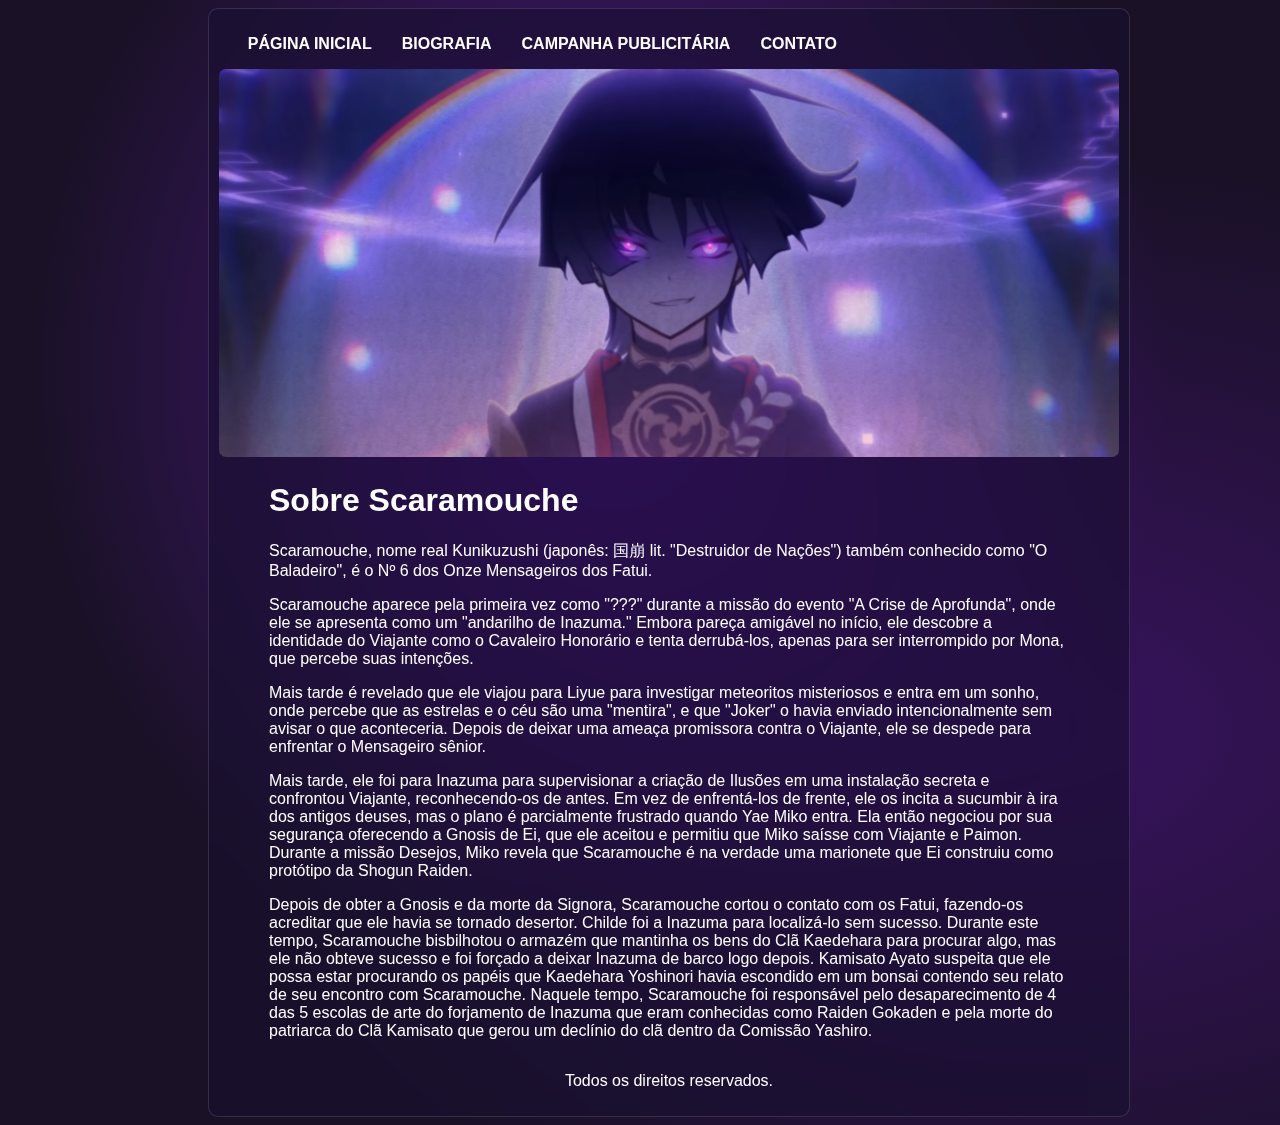
==== index.html @ f687d6ef "Add files via upload" ====
<!DOCTYPE html>
<html lang="pt-br">
<head>
    <meta charset="UTF-8">
    <meta http-equiv="X-UA-Compatible" content="IE=edge">
    <meta name="viewport" content="width=device-width, initial-scale=1.0">
    <title>Sobre Scaramouche</title>
    <link rel="shortcut icon" href="https://upload-os-bbs.mihoyo.com/upload/2021/03/04/90682836/cbf8dfdeb42208d9675fe48507b9b251_1002847374260448286.png" type="image/x-icon">
    <link rel="stylesheet" href="css/style.css">
</head>
<body>
    <div class="Container">
        <nav class="nav">
            <a class="nav-item" href="index.html">PÁGINA INICIAL</a>
            <a class="nav-item" href="pages/biografia.html">BIOGRAFIA</a>
            <a class="nav-item" href="pages/campanhaPubli.html">CAMPANHA PUBLICITÁRIA</a>
            <a class="nav-item" href="pages/contato.html">CONTATO</a>
        </nav>
        <header>
            <img class="scarahead" src="./img/scara1.png" alt="">
        </header>
        <main>
            <h1>Sobre Scaramouche</h1>
            <p>Scaramouche, nome real Kunikuzushi (japonês: 国崩 lit. "Destruidor de Nações") também conhecido como "O Baladeiro", é o Nº 6 dos Onze Mensageiros dos Fatui.</p>
            <p>Scaramouche aparece pela primeira vez como "???" durante a missão do evento "A Crise de Aprofunda", onde ele se apresenta como um "andarilho de Inazuma." Embora pareça amigável no início, ele descobre a identidade do Viajante como o Cavaleiro Honorário e tenta derrubá-los, apenas para ser interrompido por Mona, que percebe suas intenções.</p>
            <p>Mais tarde é revelado que ele viajou para Liyue para investigar meteoritos misteriosos e entra em um sonho, onde percebe que as estrelas e o céu são uma "mentira", e que "Joker" o havia enviado intencionalmente sem avisar o que aconteceria. Depois de deixar uma ameaça promissora contra o Viajante, ele se despede para enfrentar o Mensageiro sênior.</p>
            <p>Mais tarde, ele foi para Inazuma para supervisionar a criação de Ilusões em uma instalação secreta e confrontou Viajante, reconhecendo-os de antes. Em vez de enfrentá-los de frente, ele os incita a sucumbir à ira dos antigos deuses, mas o plano é parcialmente frustrado quando Yae Miko entra. Ela então negociou por sua segurança oferecendo a Gnosis de Ei, que ele aceitou e permitiu que Miko saísse com Viajante e Paimon. Durante a missão Desejos, Miko revela que Scaramouche é na verdade uma marionete que Ei construiu como protótipo da Shogun Raiden.</p>
            <p>Depois de obter a Gnosis e da morte da Signora, Scaramouche cortou o contato com os Fatui, fazendo-os acreditar que ele havia se tornado desertor. Childe foi a Inazuma para localizá-lo sem sucesso. Durante este tempo, Scaramouche bisbilhotou o armazém que mantinha os bens do Clã Kaedehara para procurar algo, mas ele não obteve sucesso e foi forçado a deixar Inazuma de barco logo depois. Kamisato Ayato suspeita que ele possa estar procurando os papéis que Kaedehara Yoshinori havia escondido em um bonsai contendo seu relato de seu encontro com Scaramouche. Naquele tempo, Scaramouche foi responsável pelo desaparecimento de 4 das 5 escolas de arte do forjamento de Inazuma que eram conhecidas como Raiden Gokaden e pela morte do patriarca do Clã Kamisato que gerou um declínio do clã dentro da Comissão Yashiro.</p>
        </main>
        <footer>
            <p>Todos os direitos reservados.</p>
        </footer>
    </div>
</body>
</html>
---- css/style.css ----
body{
    background-color: #1a1127;
    background-image: 
    radial-gradient(at 47% 33%, hsl(268.70, 70%, 32%) 0, transparent 59%), 
    radial-gradient(at 82% 65%, hsl(269.59, 67%, 22%) 0, transparent 55%);
    font: normal 12pt arial;
}
header{
    width: 900px;
}
.Container{
    width: 900px;
    display: flex;
    flex-direction: column;
    justify-content: center;
    margin-left: 200px;
    margin-right: 200px;
    padding: 10px;
    backdrop-filter: blur(16px) saturate(180%);
    -webkit-backdrop-filter: blur(16px) saturate(180%);
    background-color: rgba(23, 17, 40, 0.75);
    border: 1px solid rgba(255, 255, 255, 0.125);
    border-radius: 10px;
}.nav{
    padding: 1rem;
}.nav-item{
    color: #fff;
    font-weight: bold;
    text-decoration: none;
    padding: 0.8rem;
}.scarahead{
    border-radius: 7px;
}
main{
    color: white;
    padding-left: 50px;
    padding-right: 50px;
}footer p{
    color: white;
    text-align: center;
}.styltxt{
    font-style: italic;
}
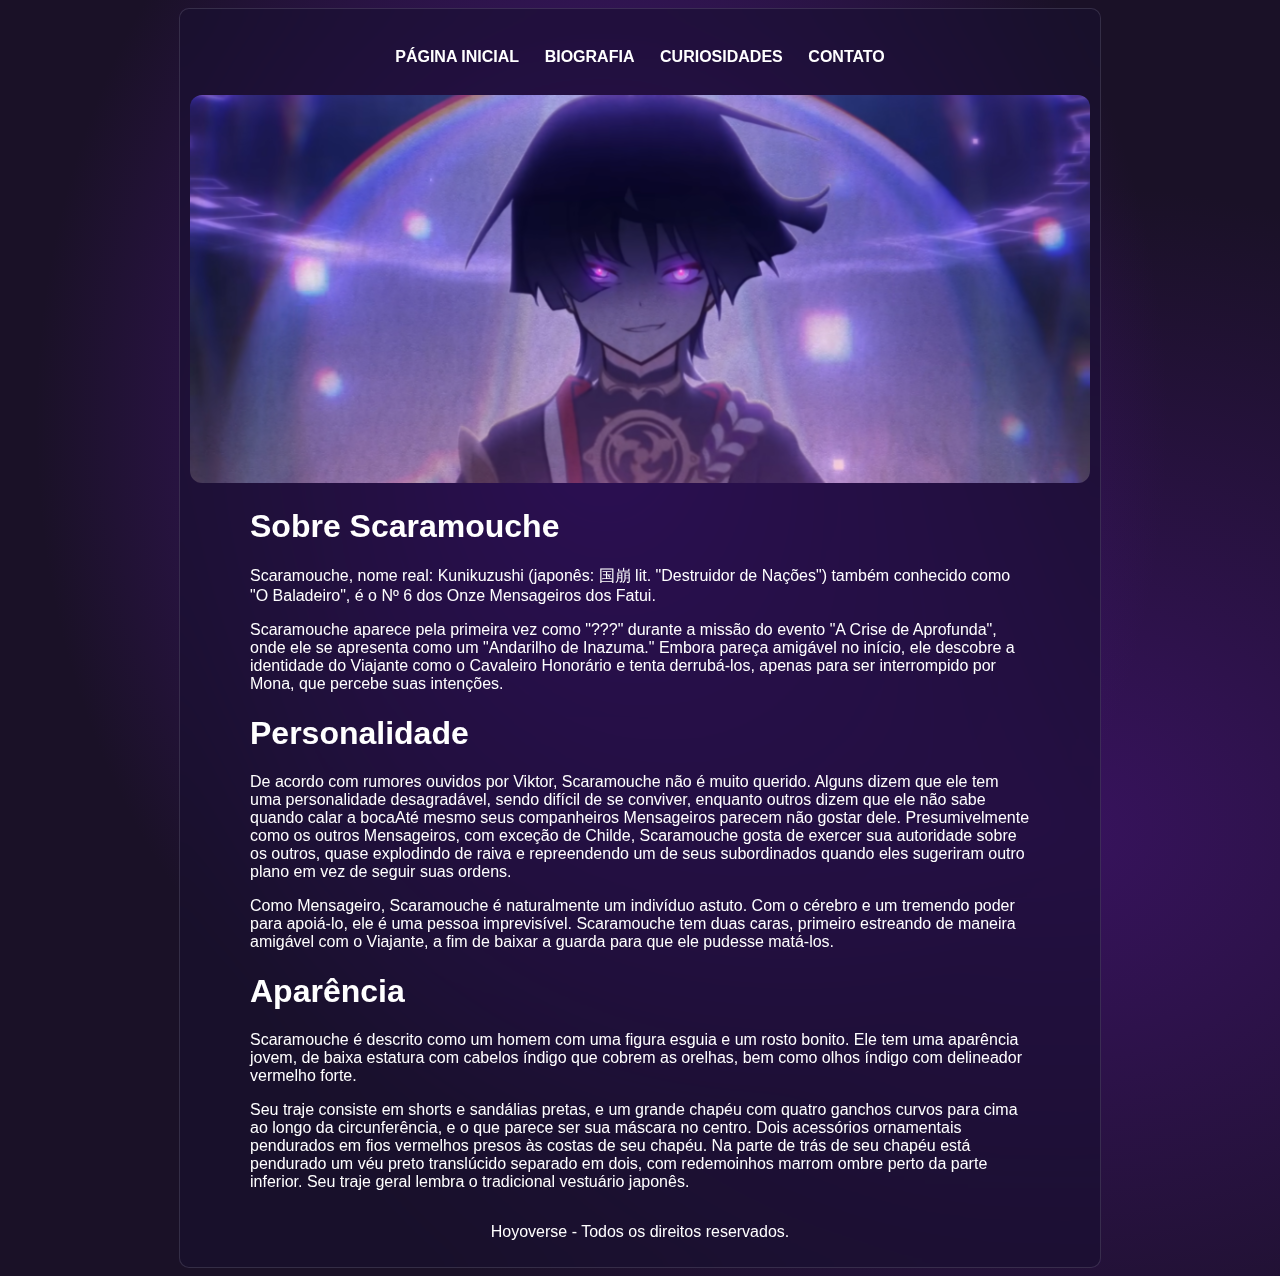
==== commit bad3a8be: "continuação" ====
--- a/index.html
+++ b/index.html
@@ -13,7 +13,7 @@
         <nav class="nav">
             <a class="nav-item" href="index.html">PÁGINA INICIAL</a>
             <a class="nav-item" href="pages/biografia.html">BIOGRAFIA</a>
-            <a class="nav-item" href="pages/campanhaPubli.html">CAMPANHA PUBLICITÁRIA</a>
+            <a class="nav-item" href="pages/curiosidade.html">CURIOSIDADES</a>
             <a class="nav-item" href="pages/contato.html">CONTATO</a>
         </nav>
         <header>
@@ -21,14 +21,17 @@
         </header>
         <main>
             <h1>Sobre Scaramouche</h1>
-            <p>Scaramouche, nome real Kunikuzushi (japonês: 国崩 lit. "Destruidor de Nações") também conhecido como "O Baladeiro", é o Nº 6 dos Onze Mensageiros dos Fatui.</p>
-            <p>Scaramouche aparece pela primeira vez como "???" durante a missão do evento "A Crise de Aprofunda", onde ele se apresenta como um "andarilho de Inazuma." Embora pareça amigável no início, ele descobre a identidade do Viajante como o Cavaleiro Honorário e tenta derrubá-los, apenas para ser interrompido por Mona, que percebe suas intenções.</p>
-            <p>Mais tarde é revelado que ele viajou para Liyue para investigar meteoritos misteriosos e entra em um sonho, onde percebe que as estrelas e o céu são uma "mentira", e que "Joker" o havia enviado intencionalmente sem avisar o que aconteceria. Depois de deixar uma ameaça promissora contra o Viajante, ele se despede para enfrentar o Mensageiro sênior.</p>
-            <p>Mais tarde, ele foi para Inazuma para supervisionar a criação de Ilusões em uma instalação secreta e confrontou Viajante, reconhecendo-os de antes. Em vez de enfrentá-los de frente, ele os incita a sucumbir à ira dos antigos deuses, mas o plano é parcialmente frustrado quando Yae Miko entra. Ela então negociou por sua segurança oferecendo a Gnosis de Ei, que ele aceitou e permitiu que Miko saísse com Viajante e Paimon. Durante a missão Desejos, Miko revela que Scaramouche é na verdade uma marionete que Ei construiu como protótipo da Shogun Raiden.</p>
-            <p>Depois de obter a Gnosis e da morte da Signora, Scaramouche cortou o contato com os Fatui, fazendo-os acreditar que ele havia se tornado desertor. Childe foi a Inazuma para localizá-lo sem sucesso. Durante este tempo, Scaramouche bisbilhotou o armazém que mantinha os bens do Clã Kaedehara para procurar algo, mas ele não obteve sucesso e foi forçado a deixar Inazuma de barco logo depois. Kamisato Ayato suspeita que ele possa estar procurando os papéis que Kaedehara Yoshinori havia escondido em um bonsai contendo seu relato de seu encontro com Scaramouche. Naquele tempo, Scaramouche foi responsável pelo desaparecimento de 4 das 5 escolas de arte do forjamento de Inazuma que eram conhecidas como Raiden Gokaden e pela morte do patriarca do Clã Kamisato que gerou um declínio do clã dentro da Comissão Yashiro.</p>
+            <p>Scaramouche, nome real: Kunikuzushi (japonês: 国崩 lit. "Destruidor de Nações") também conhecido como "O Baladeiro", é o Nº 6 dos Onze Mensageiros dos Fatui.</p>
+            <p>Scaramouche aparece pela primeira vez como "???" durante a missão do evento "A Crise de Aprofunda", onde ele se apresenta como um "Andarilho de Inazuma." Embora pareça amigável no início, ele descobre a identidade do Viajante como o Cavaleiro Honorário e tenta derrubá-los, apenas para ser interrompido por Mona, que percebe suas intenções.</p>
+            <h1>Personalidade</h1>
+            <p>De acordo com rumores ouvidos por Viktor, Scaramouche não é muito querido. Alguns dizem que ele tem uma personalidade desagradável, sendo difícil de se conviver, enquanto outros dizem que ele não sabe quando calar a bocaAté mesmo seus companheiros Mensageiros parecem não gostar dele. Presumivelmente como os outros Mensageiros, com exceção de Childe, Scaramouche gosta de exercer sua autoridade sobre os outros, quase explodindo de raiva e repreendendo um de seus subordinados quando eles sugeriram outro plano em vez de seguir suas ordens.</p>
+            <p>Como Mensageiro, Scaramouche é naturalmente um indivíduo astuto. Com o cérebro e um tremendo poder para apoiá-lo, ele é uma pessoa imprevisível. Scaramouche tem duas caras, primeiro estreando de maneira amigável com o Viajante, a fim de baixar a guarda para que ele pudesse matá-los.</p>
+            <h1>Aparência</h1>
+            <p>Scaramouche é descrito como um homem com uma figura esguia e um rosto bonito. Ele tem uma aparência jovem, de baixa estatura com cabelos índigo que cobrem as orelhas, bem como olhos índigo com delineador vermelho forte.</p>
+            <p>Seu traje consiste em shorts e sandálias pretas, e um grande chapéu com quatro ganchos curvos para cima ao longo da circunferência, e o que parece ser sua máscara no centro. Dois acessórios ornamentais pendurados em fios vermelhos presos às costas de seu chapéu. Na parte de trás de seu chapéu está pendurado um véu preto translúcido separado em dois, com redemoinhos marrom ombre perto da parte inferior. Seu traje geral lembra o tradicional vestuário japonês.</p>
         </main>
         <footer>
-            <p>Todos os direitos reservados.</p>
+            <p>Hoyoverse - Todos os direitos reservados.</p>
         </footer>
     </div>
 </body>
--- a/css/style.css
+++ b/css/style.css
@@ -4,6 +4,9 @@
     radial-gradient(at 47% 33%, hsl(268.70, 70%, 32%) 0, transparent 59%), 
     radial-gradient(at 82% 65%, hsl(269.59, 67%, 22%) 0, transparent 55%);
     font: normal 12pt arial;
+    display: flex;
+    justify-content: center;
+
 }
 header{
     width: 900px;
@@ -13,8 +16,6 @@
     display: flex;
     flex-direction: column;
     justify-content: center;
-    margin-left: 200px;
-    margin-right: 200px;
     padding: 10px;
     backdrop-filter: blur(16px) saturate(180%);
     -webkit-backdrop-filter: blur(16px) saturate(180%);
@@ -23,18 +24,26 @@
     border-radius: 10px;
 }.nav{
     padding: 1rem;
+    display: flex;
+    justify-content: center;
 }.nav-item{
     color: #fff;
     font-weight: bold;
     text-decoration: none;
     padding: 0.8rem;
 }.scarahead{
-    border-radius: 7px;
+    border-radius: 12px;
+}.ladoalado{
+    display: flex;
+}.fatuiconst{
+    width: 110px;
+    margin-right: 20px;
+    margin-bottom: 2px;
 }
 main{
     color: white;
-    padding-left: 50px;
-    padding-right: 50px;
+    padding-left: 60px;
+    padding-right: 60px;
 }footer p{
     color: white;
     text-align: center;
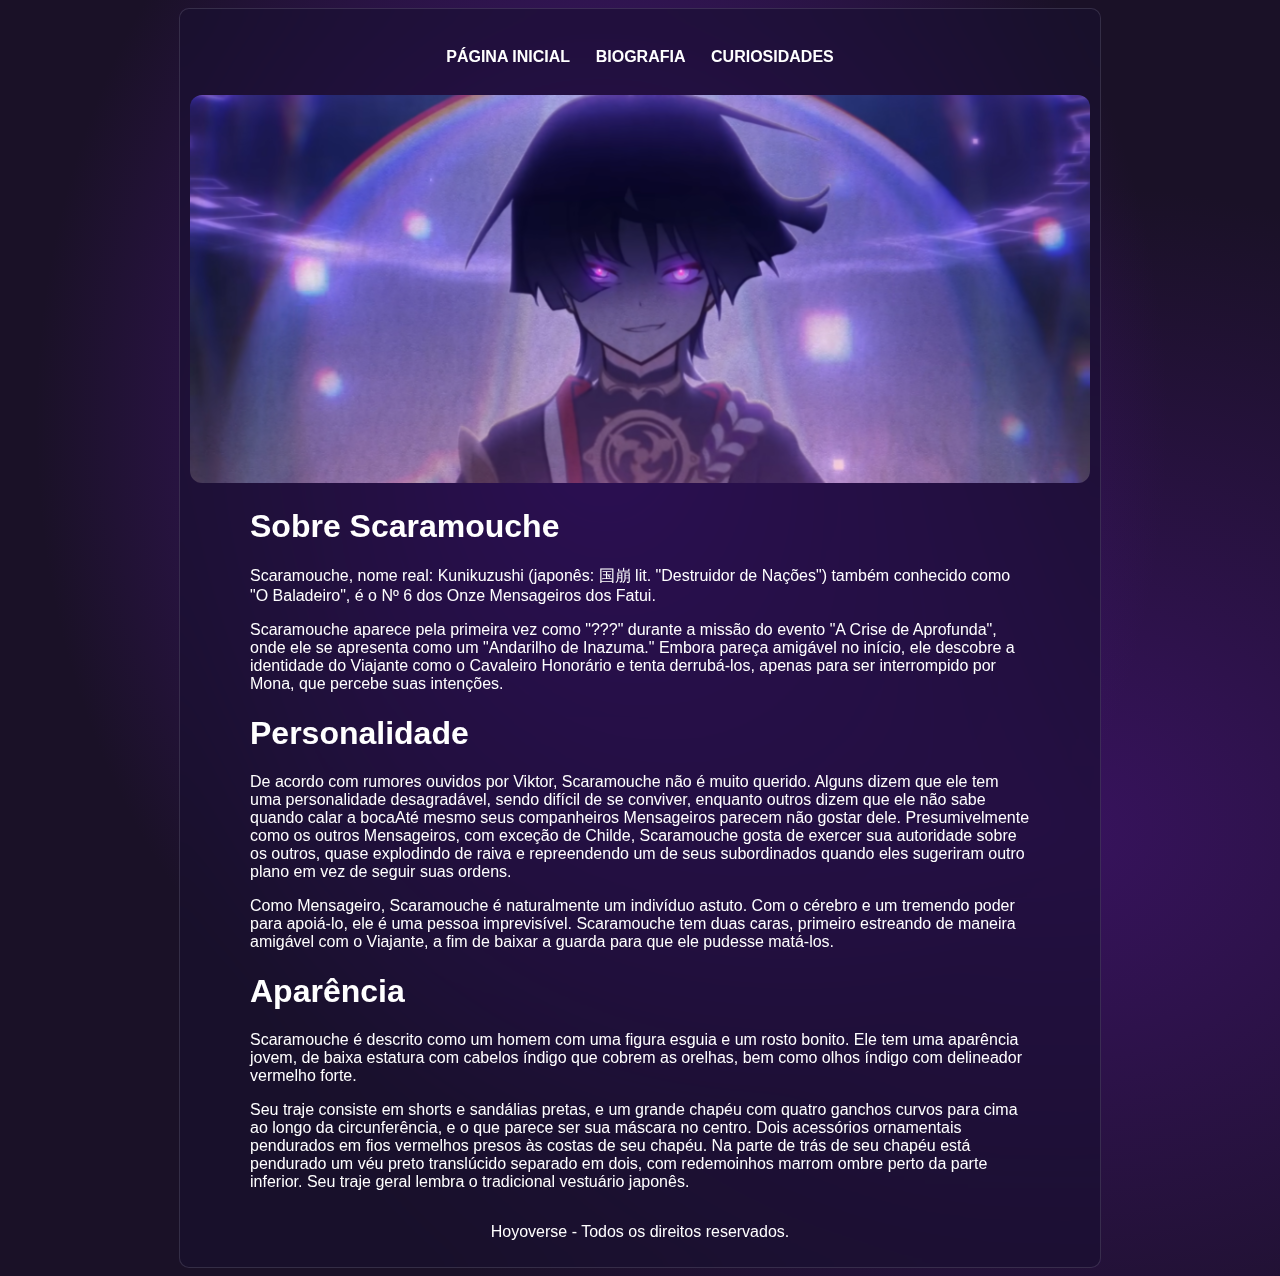
==== commit ef6775c6: "Update index.html" ====
--- a/index.html
+++ b/index.html
@@ -14,7 +14,7 @@
             <a class="nav-item" href="index.html">PÁGINA INICIAL</a>
             <a class="nav-item" href="pages/biografia.html">BIOGRAFIA</a>
             <a class="nav-item" href="pages/curiosidade.html">CURIOSIDADES</a>
-            <a class="nav-item" href="pages/contato.html">CONTATO</a>
+            
         </nav>
         <header>
             <img class="scarahead" src="./img/scara1.png" alt="">
@@ -35,4 +35,4 @@
         </footer>
     </div>
 </body>
-</html>+</html>
